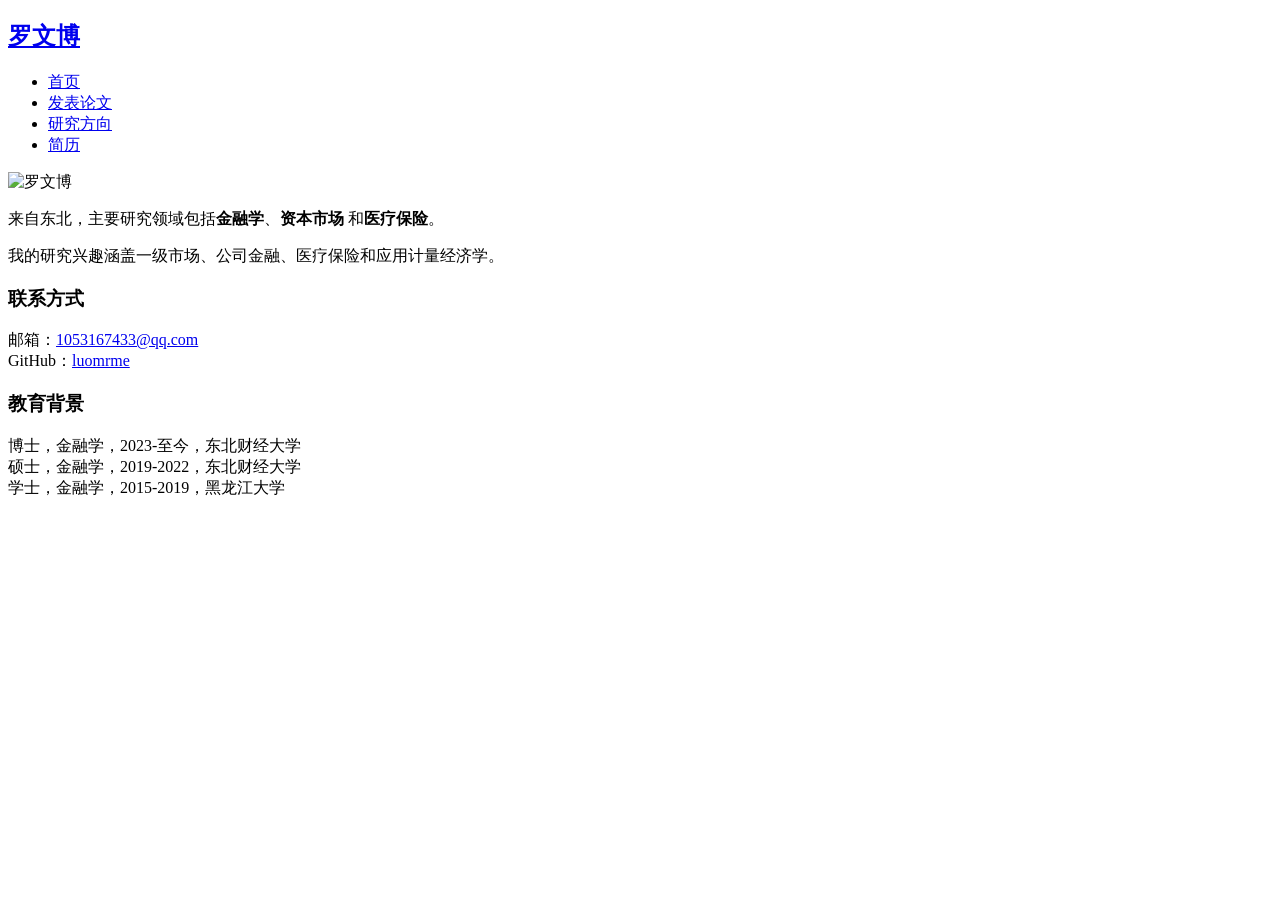
==== index.html @ 7834aecd "Update index.html" ====
<!DOCTYPE html>
<html lang="zh-CN">
<head>
    <meta charset="UTF-8">
    <meta name="viewport" content="width=device-width, initial-scale=1.0">
    <title>罗文博</title>
    <link rel="stylesheet" href="style.css">
</head>
<body>

    <!-- 顶部导航栏 -->
    <nav class="navbar">
        <div class="nav-container">
            <h1 class="name"><a href="index.html">罗文博</a></h1>
            <ul class="nav-links">
                <li><a href="index.html" class="active">首页</a></li>
                <li><a href="publications.html">发表论文</a></li>
                <li><a href="research.html">研究方向</a></li>
                <li><a href="files/cv.pdf">简历</a></li>
            </ul>
        </div>
    </nav>

    <!-- 主要内容区域 -->
    <div class="container">
        <div class="content">

            <!-- 左侧：个人照片 -->
            <div class="profile-section">
                <img src="images/profile.png" alt="罗文博" class="profile-img">
            </div>

            <!-- 右侧：个人简介 -->
            <div class="bio-section">
                <p>
                    来自东北，主要研究领域包括<strong>金融学</strong>、<strong>资本市场</strong>
                    和<strong>医疗保险</strong>。
                </p>

                <p>
                    我的研究兴趣涵盖一级市场、公司金融、医疗保险和应用计量经济学。
                </p>

                <h3>联系方式</h3>
                <p>
                    邮箱：<a href="1053167433@qq.com">1053167433@qq.com</a><br>
                    GitHub：<a href="https://github.com/luomrme">luomrme</a><br>
                </p>

                <h3>教育背景</h3>
                <p>
                    博士，金融学，2023-至今，东北财经大学<br>
                    硕士，金融学，2019-2022，东北财经大学<br>
                    学士，金融学，2015-2019，黑龙江大学
                </p>
            </div>
        </div>
    </div>

</body>
</html>
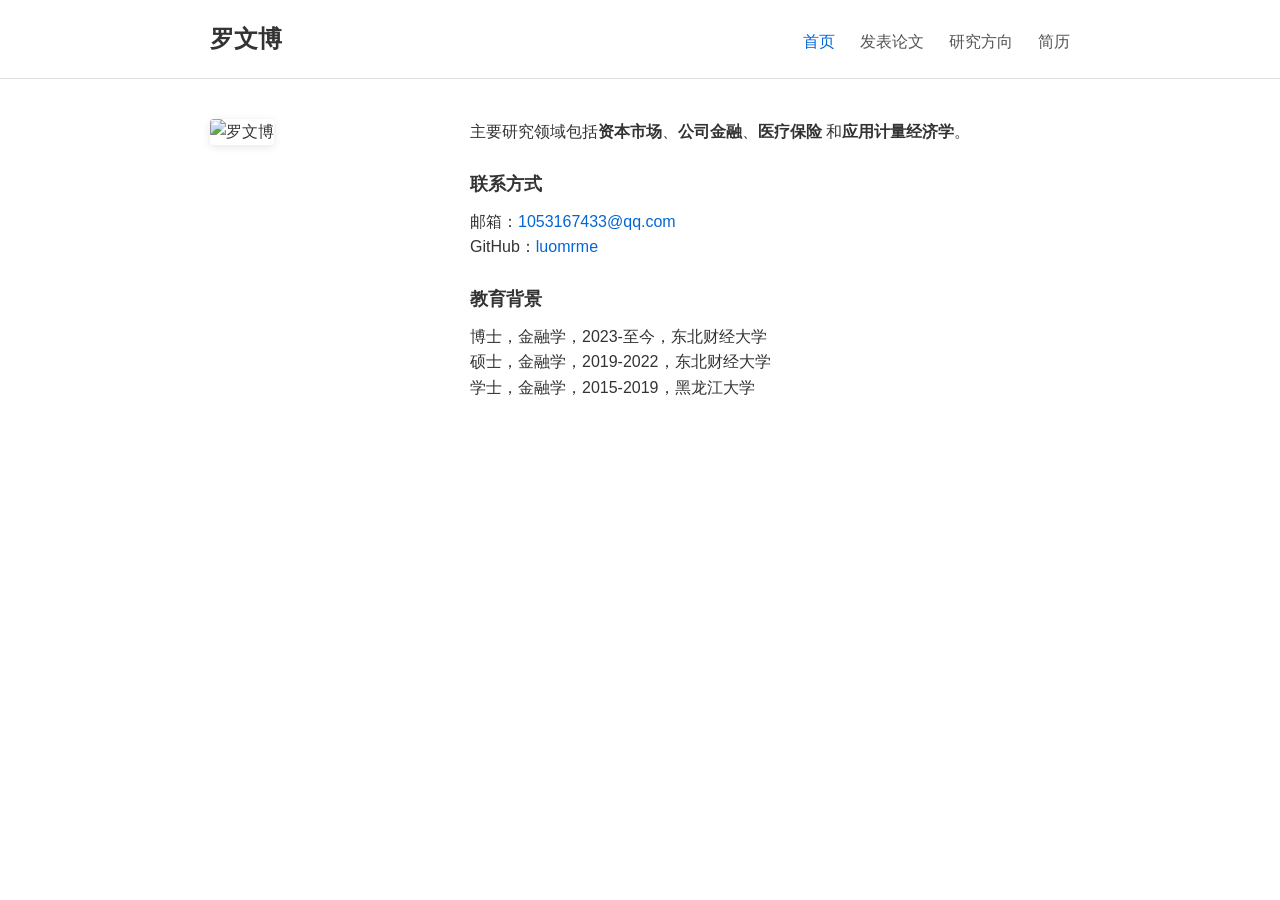
==== commit 10ced2f7: "Update index.html" ====
--- a/index.html
+++ b/index.html
@@ -4,6 +4,7 @@
     <meta charset="UTF-8">
     <meta name="viewport" content="width=device-width, initial-scale=1.0">
     <title>罗文博</title>
+    <link rel="icon" type="image/svg+xml" href="images/favicon.svg">
     <link rel="stylesheet" href="style.css">
 </head>
 <body>
@@ -33,14 +34,10 @@
             <!-- 右侧：个人简介 -->
             <div class="bio-section">
                 <p>
-                    来自东北，主要研究领域包括<strong>金融学</strong>、<strong>资本市场</strong>
-                    和<strong>医疗保险</strong>。
+                    主要研究领域包括<strong>资本市场</strong>、<strong>公司金融</strong>、<strong>医疗保险</strong>
+                    和<strong>应用计量经济学</strong>。
                 </p>
-
-                <p>
-                    我的研究兴趣涵盖一级市场、公司金融、医疗保险和应用计量经济学。
-                </p>
-
+                
                 <h3>联系方式</h3>
                 <p>
                     邮箱：<a href="1053167433@qq.com">1053167433@qq.com</a><br>
--- a/style.css
+++ b/style.css
@@ -0,0 +1,338 @@
+/*
+ * PanleBarwick 风格 - 极简学术网站
+ * 简洁、高级、专业
+ */
+
+/* ========== 基础设置 ========== */
+* {
+    margin: 0;
+    padding: 0;
+    box-sizing: border-box;
+}
+
+body {
+    font-family: 'Segoe UI', Tahoma, Geneva, Verdana, sans-serif;
+    line-height: 1.6;
+    color: #333;
+    background-color: #fff;
+}
+
+/* ========== 导航栏 ========== */
+.navbar {
+    border-bottom: 1px solid #e0e0e0;
+    padding: 20px 0;
+    margin-bottom: 40px;
+}
+
+.nav-container {
+    max-width: 900px;
+    margin: 0 auto;
+    padding: 0 20px;
+    display: flex;
+    justify-content: space-between;
+    align-items: baseline;
+}
+
+.name a {
+    font-size: 24px;
+    font-weight: 600;
+    color: #333;
+    text-decoration: none;
+}
+
+.name a:hover {
+    color: #0366d6;
+}
+
+.nav-links {
+    list-style: none;
+    display: flex;
+    gap: 25px;
+}
+
+.nav-links li a {
+    color: #555;
+    text-decoration: none;
+    font-size: 16px;
+}
+
+.nav-links li a:hover,
+.nav-links li a.active {
+    color: #0366d6;
+}
+
+/* ========== 主容器 ========== */
+.container {
+    max-width: 900px;
+    margin: 0 auto;
+    padding: 0 20px;
+}
+
+/* ========== 首页布局 ========== */
+.content {
+    display: grid;
+    grid-template-columns: 220px 1fr;
+    gap: 40px;
+}
+
+/* 左侧：个人照片 */
+.profile-section {
+    grid-column: 1;
+}
+
+.profile-img {
+    width: 100%;
+    border-radius: 4px;
+    box-shadow: 0 2px 8px rgba(0,0,0,0.1);
+}
+
+/* 右侧：个人简介 */
+.bio-section {
+    grid-column: 2;
+}
+
+.bio-section p {
+    margin-bottom: 20px;
+    font-size: 16px;
+}
+
+.bio-section h3 {
+    margin: 25px 0 10px 0;
+    font-size: 18px;
+    font-weight: 600;
+}
+
+/* ========== 页面内容 ========== */
+.page-content {
+    max-width: 700px;
+}
+
+.page-content h2 {
+    margin: 30px 0 20px 0;
+    font-size: 22px;
+    font-weight: 600;
+    border-bottom: 1px solid #e0e0e0;
+    padding-bottom: 8px;
+}
+
+.page-content h3 {
+    margin: 25px 0 15px 0;
+    font-size: 18px;
+    font-weight: 600;
+}
+
+.page-content h4 {
+    margin: 20px 0 8px 0;
+    font-size: 16px;
+    font-weight: 600;
+}
+
+.page-content ul {
+    margin-left: 25px;
+    margin-bottom: 20px;
+}
+
+.page-content li {
+    margin-bottom: 8px;
+}
+
+/* ========== 论文列表 ========== */
+.paper {
+    margin-bottom: 25px;
+    padding-bottom: 20px;
+    border-bottom: 1px solid #f0f0f0;
+}
+
+.paper:last-child {
+    border-bottom: none;
+}
+
+.paper-title {
+    font-size: 16px;
+    margin-bottom: 4px;
+}
+
+.paper-authors {
+    font-size: 14px;
+    color: #666;
+    margin-bottom: 2px;
+}
+
+.paper-journal {
+    font-size: 14px;
+    color: #666;
+    font-style: italic;
+    margin-bottom: 6px;
+}
+
+.paper-links a {
+    font-size: 14px;
+    color: #0366d6;
+    text-decoration: none;
+    margin-right: 10px;
+}
+
+.paper-links a:hover {
+    text-decoration: underline;
+}
+
+/* ========== 研究项目 ========== */
+.research-item {
+    margin-bottom: 25px;
+}
+
+/* ========== 链接样式 ========== */
+a {
+    color: #0366d6;
+    text-decoration: none;
+}
+
+a:hover {
+    text-decoration: underline;
+}
+
+/* ========== 响应式设计 ========== */
+@media (max-width: 768px) {
+    .navbar {
+        padding: 15px 0;
+        margin-bottom: 25px;
+    }
+
+    .nav-container {
+        flex-direction: column;
+        align-items: center;
+        gap: 12px;
+    }
+
+    .name a {
+        font-size: 20px;
+    }
+
+    .nav-links {
+        gap: 18px;
+        flex-wrap: wrap;
+        justify-content: center;
+    }
+
+    .nav-links li a {
+        font-size: 15px;
+    }
+
+    .content {
+        grid-template-columns: 1fr;
+        gap: 25px;
+    }
+
+    .profile-section {
+        text-align: center;
+        grid-column: 1;
+    }
+
+    .profile-img {
+        width: 160px;
+    }
+
+    .bio-section {
+        grid-column: 1;
+    }
+
+    .bio-section p {
+        font-size: 15px;
+    }
+
+    .bio-section h3 {
+        font-size: 17px;
+        margin: 20px 0 8px 0;
+    }
+
+    .page-content h2 {
+        font-size: 20px;
+        margin: 25px 0 15px 0;
+    }
+
+    .page-content h3 {
+        font-size: 17px;
+    }
+
+    .paper {
+        margin-bottom: 20px;
+        padding-bottom: 15px;
+    }
+
+    .paper-title {
+        font-size: 15px;
+    }
+
+    .paper-authors,
+    .paper-journal,
+    .paper-links a {
+        font-size: 13px;
+    }
+}
+
+/* 超小屏幕（手机竖屏） */
+@media (max-width: 480px) {
+    .nav-container {
+        padding: 0 15px;
+    }
+
+    .container {
+        padding: 0 15px;
+    }
+
+    .name a {
+        font-size: 18px;
+    }
+
+    .nav-links {
+        gap: 15px;
+    }
+
+    .nav-links li a {
+        font-size: 14px;
+    }
+
+    .profile-img {
+        width: 140px;
+    }
+
+    .bio-section p {
+        font-size: 14px;
+        margin-bottom: 15px;
+    }
+
+    .bio-section h3 {
+        font-size: 16px;
+    }
+
+    .page-content h2 {
+        font-size: 18px;
+    }
+
+    .page-content h3 {
+        font-size: 16px;
+    }
+
+    .page-content h4 {
+        font-size: 15px;
+    }
+
+    .page-content li {
+        font-size: 14px;
+    }
+
+    .paper {
+        margin-bottom: 18px;
+        padding-bottom: 12px;
+    }
+
+    .paper-title {
+        font-size: 14px;
+    }
+
+    .paper-authors,
+    .paper-journal,
+    .paper-links a {
+        font-size: 12px;
+    }
+}
